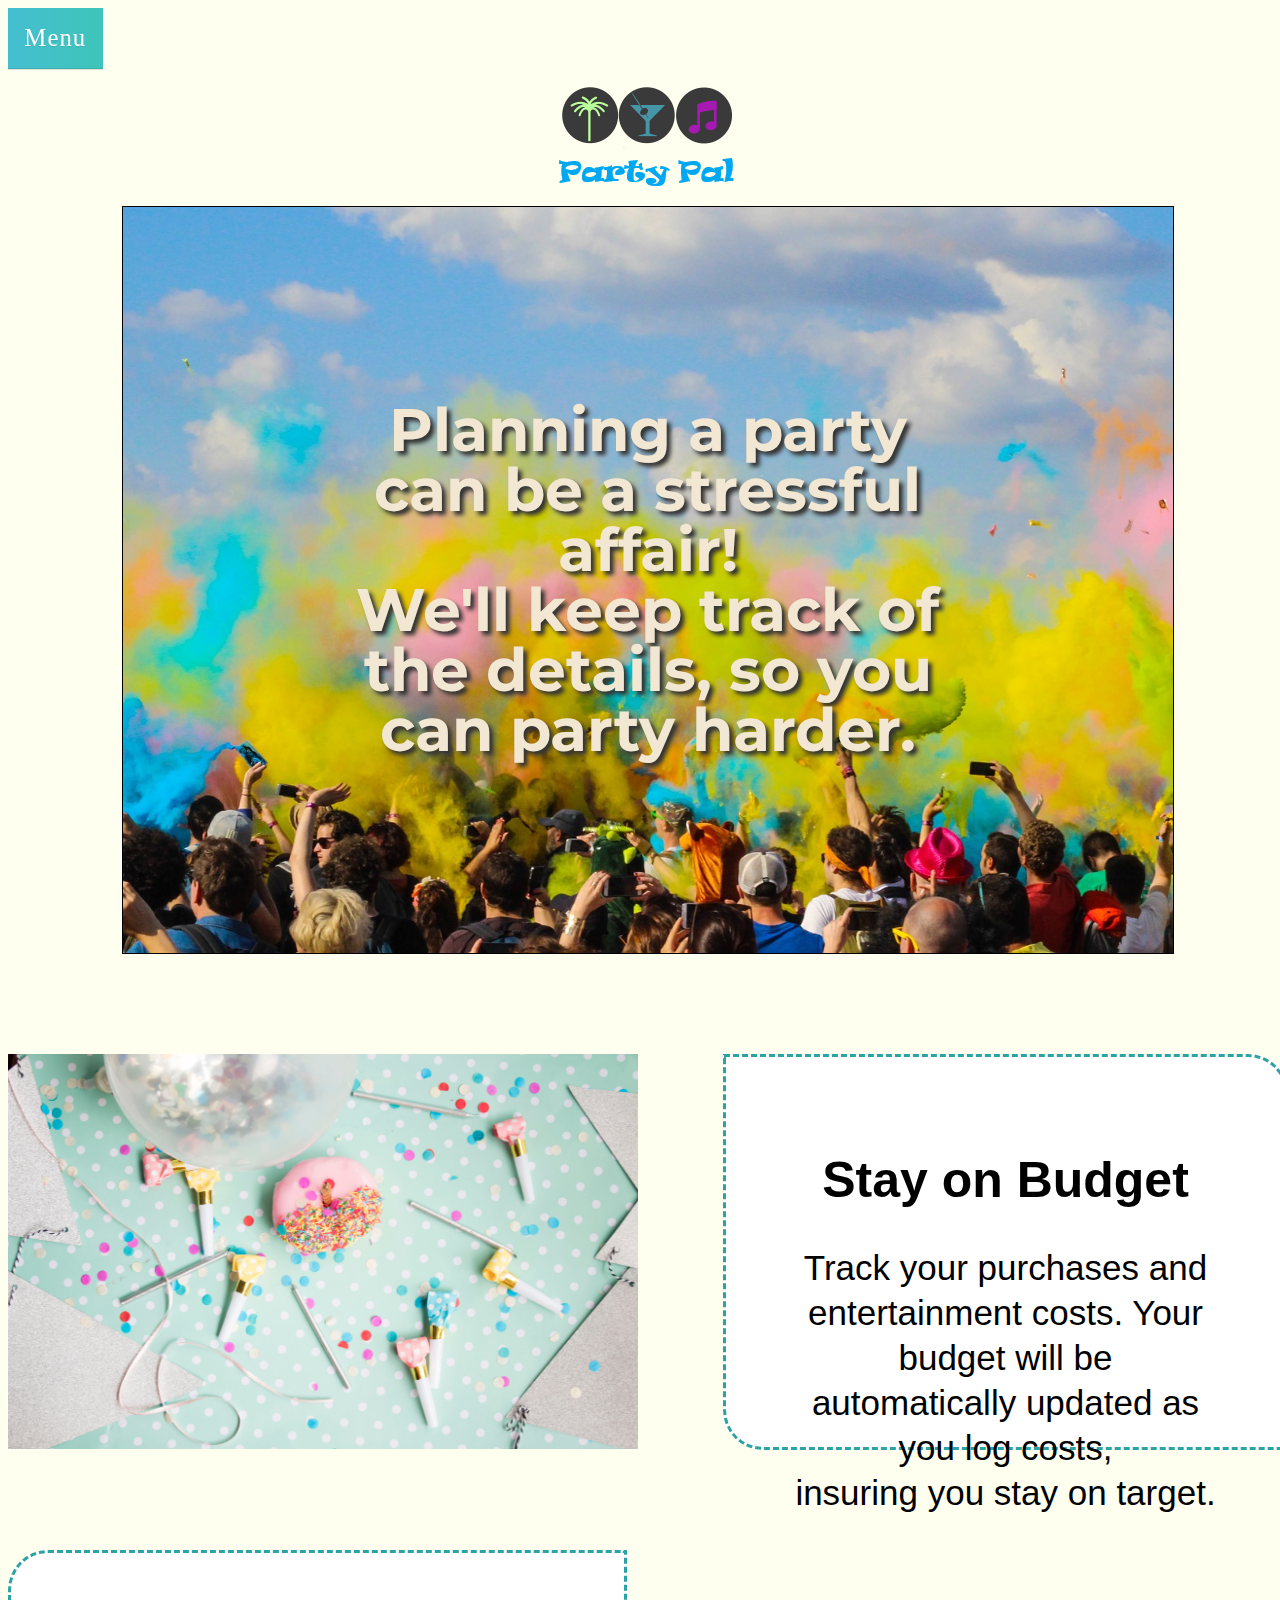
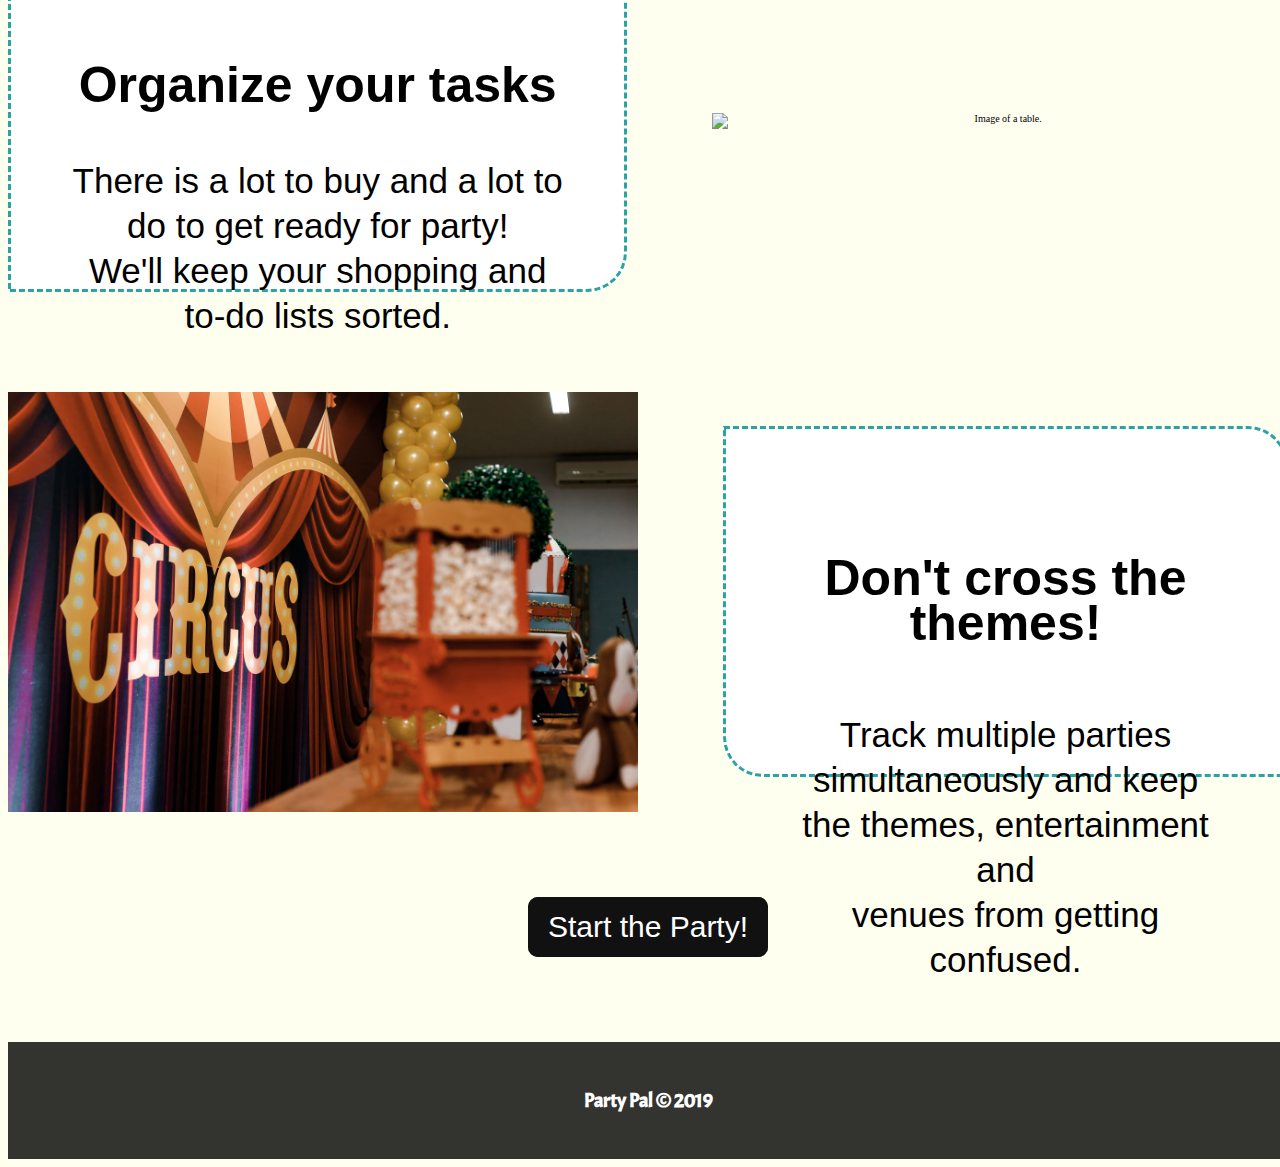
==== index.html @ 951f0319 "need to commit" ====
<!DOCTYPE html>
<html lang="en">
<head>
    <meta charset="UTF-8">
    <meta name="viewport" content="width=device-width, initial-scale=1.0">
    <meta http-equiv="X-UA-Compatible" content="ie=edge">
    <link href="https://fonts.googleapis.com/css?family=Acme|Montserrat|Prompt&display=swap" rel="stylesheet">



    <link async href="http://fonts.googleapis.com/css?family=Abel" data-generated="http://enjoycss.com" rel="stylesheet" type="text/css"/>

    <link rel="stylesheet" href="css/index.css">
    <title>Document</title>


</head>
<body>
    <section class="menu">
            <nav role="navigation">
                <ul>
                    <li>
                        <a>
                            <div>Menu</div>
                        </a>
                            <div>
                                <ul>
                                    <li><a href="index.html">Home</a></li>
                                    <li><a href="about.html">About Us</a></li>
                                    <li><a href="partyinspirations.html">Party Inspirations</a></li>
                                </ul>
                            </div>
                    </li>
                </ul>
            </nav>

        </section>
            <header>
     <div class="container">
         <img class="logo" src="/img/f41fc292-77ce-4401-88c2-fd5e1bf2b373_200x200.png" alt="Party Pal">


             <section class="hero">
                 <div class="hero-text">
                    <h1 class='title'>Planning a party can be a stressful affair!<br>
                        We'll keep track of the details, so you can party harder.</h1>

                 </div>

             </section>

         </header>

                <section class="budget">

                        <img class="decor" src="/img/s-o-c-i-a-l-c-u-t-BguVgdTLUQY-unsplash.jpg" alt="Image of a dinner party.">
                    <div class="costs">
                   <h2>Stay on Budget</h2>
                        <p>Track your purchases and entertainment costs. Your budget will be<br>automatically updated as you log costs,<br>insuring you stay on target.</p>

                </div>
            </section>
            <section class="organize">
                <div class="tasks">
                    <h3>Organize your tasks</h3>
                        <p>There is a lot to buy and a lot to do to get ready for party!<br>We'll keep your shopping and to-do lists sorted.</p>

                    </div>
                    <img class="supplies" src="/img/celebrate-celebration-communication-296878.jpg" alt="Image of a table.">


            </section>

            <section class="theme">
                    <img class= "circus" src="/img/art-balloons-birthday-2337777.jpg" alt="Image of a circus theme.">

                <div class="ideas">

                    <h4>Don't cross the themes!</h4>
                        <p>Track multiple parties simultaneously and keep the themes, entertainment and<br>venues from getting confused.</p>

                </div>
            </section>

		    <button class="glow-on-hover" type="button">Start the Party!</button>

     <footer><h5 class="footer-text">Party Pal &copy; 2019</h5></footer>
</body>
</html>
---- css/index.css ----
.menu {
  background: linear-gradient(to left, rgba(54, 194, 182, 0.96) 0, rgba(62, 188, 207, 0.96) 100%);
  border-bottom: 1px solid rgba(0, 0, 0, 0.1);
  box-shadow: 0 1px 1px 0 rgba(0, 0, 0, 0.1);
  display: block;
  position: fixed;
  width: 10.5vh;
  z-index: 1000;
}
.menu > nav > ul {
  display: flex;
  flex-wrap: wrap;
  justify-content: center;
  list-style: none;
  margin: 0;
  padding: 0;
}
.menu > nav > ul > li {
  flex: 0 1 auto;
  margin: 0;
  padding: 0;
  position: relative;
  transition: all linear 0.1s;
}
.menu > nav > ul > li:hover {
  background: #3aa2ad;
}
.menu > nav > ul > li a + div {
  background: linear-gradient(to bottom, #3aa2ad 0, rgba(62, 188, 207, 0.96) 100%);
  border-radius: 0 0 2px 2px;
  box-shadow: 0 3px 1px rgba(0, 0, 0, 0.05);
  display: none;
  font-size: 1rem;
  position: absolute;
  width: 400px;
}
.menu > nav > ul > li:hover a + div {
  display: block;
}
.menu > nav > ul > li a + div > ul {
  list-style-type: none;
}
.menu > nav > ul > li a + div > ul > li {
  margin: 0;
  padding: 0;
}
.menu > nav > ul > li a + div > ul > li > a {
  color: rgba(255, 255, 255, 0.9);
  display: block;
  font-size: 1.25rem;
  letter-spacing: 1.5px;
  padding: 0.25rem 1.5rem;
  text-decoration: none;
  text-transform: uppercase;
}
.menu > nav > ul > li a + div > ul > li:hover > a {
  background-color: rgba(0, 0, 0, 0.15);
}
.menu > nav > ul > li > a {
  align-items: flex-start;
  color: #fff;
  display: flex;
  font-size: 1.55rem;
  font-weight: 200;
  letter-spacing: 1px;
  max-width: 130px;
  padding: 1rem 1.5rem;
  text-decoration: none;
  text-shadow: 0 1px 1px rgba(0, 0, 0, 0.1);
  transition: all linear 0.1s;
}
.menu > nav > ul > li > a > div > span {
  color: rgba(255, 255, 255, 0.75);
  display: block;
  font-family: Georgia, "Times New Roman", Times, serif;
  font-size: 0.7rem;
  font-style: italic;
  line-height: 1rem;
  max-width: 260px;
}
@media (min-width: 990px) {
  header > nav > ul > li > a {
    max-width: 500px;
    font-size: 1.7rem;
    line-height: 2rem;
  }
  header > nav > ul > li > a > div > span {
    margin: 4px 0 0;
  }
}
h2,
h3,
h4 {
  font-family: 'Raleway', sans-serif;
  font-size: 50px;
}
.budget {
  display: flex;
  margin-top: 100px;
  align-items: center;
  justify-content: center;
}
.budget .decor {
  width: 70vh;
}
.budget .costs {
  padding: 60px;
  line-height: 45px;
  margin-left: 85px;
  font-size: 35px;
  border: 3px dashed #2ba3a4;
  border-radius: 0px 40px 0px 40px;
  width: 60vh;
  height: 30vh;
  background: white;
  font-family: 'Montserrat', sans-serif;
}
.organize {
  display: flex;
  margin-top: 100px;
  align-items: center;
  justify-content: center;
}
.organize .supplies {
  width: 70vh;
}
.organize .tasks {
  line-height: 45px;
  margin-right: 85px;
  padding: 60px;
  font-size: 35px;
  border: 3px dashed #2ba3a4;
  border-radius: 40px 0px 40px 0px;
  width: 60vh;
  height: 24vh;
  background: white;
  font-family: 'Montserrat', sans-serif;
}
.theme {
  display: flex;
  margin-top: 100px;
  align-items: center;
  justify-content: center;
}
.theme .circus {
  width: 70vh;
}
.theme .ideas {
  font-family: 'Montserrat', sans-serif;
  line-height: 45px;
  margin-left: 85px;
  width: 60vh;
  height: 25vh;
  padding: 60px;
  font-size: 35px;
  border: 3px dashed #2ba3a4;
  border-radius: 0px 40px 0px 40px;
  background: white;
}
.glow-on-hover {
  font-size: 30px;
  margin-top: 85px;
  margin-bottom: 65px;
  width: 240px;
  height: 60px;
  border: none;
  outline: none;
  color: #fff;
  background: #111;
  cursor: pointer;
  position: relative;
  z-index: 0;
  border-radius: 10px;
}
.glow-on-hover:before {
  content: '';
  background: linear-gradient(45deg, #ff0000, #ff7300, #fffb00, #48ff00, #00ffd5, #002bff, #7a00ff, #ff00c8, #ff0000);
  position: absolute;
  top: -2px;
  left: -2px;
  background-size: 400%;
  z-index: -1;
  filter: blur(5px);
  width: calc(100% + 4px);
  height: calc(100% + 4px);
  animation: glowing 20s linear infinite;
  opacity: 0;
  transition: opacity 0.3s ease-in-out;
  border-radius: 10px;
}
.glow-on-hover:active {
  color: #000;
}
.glow-on-hover:active:after {
  background: transparent;
}
.glow-on-hover:hover:before {
  opacity: 1;
}
.glow-on-hover:after {
  z-index: -1;
  content: '';
  position: absolute;
  width: 100%;
  height: 100%;
  background: #111;
  left: 0;
  top: 0;
  border-radius: 10px;
}
@keyframes glowing {
  0% {
    background-position: 0 0;
  }
  50% {
    background-position: 400% 0;
  }
  100% {
    background-position: 0 0;
  }
}
.about-body {
  background: url('../img/about-bg.jpg') center no-repeat;
  background-size: cover;
}
.about-body .about-container {
  background-color: rgba(0, 0, 0, 0.25);
  padding-top: 7%;
  width: 90%;
  height: 100%;
  margin: 0 auto;
}
@media (min-width: 1000px) {
  .about-body .about-container {
    width: 75%;
    margin: 0 auto;
  }
}
@media (max-width: 500px) {
  .about-body .about-container {
    padding-top: 18%;
  }
}
.about-body .about-container .title {
  color: #f2e7d2;
  font-family: 'Acme', serif;
  letter-spacing: 2px;
  line-height: 1em;
  width: 50%;
  margin: 0 auto;
  text-shadow: 3px 3px 4px #111;
  font-size: 4em;
  font-weight: bold;
  border-radius: 15px;
  padding: 1%;
}
.about-body .about-container .team {
  display: flex;
  flex-direction: column;
  align-items: center;
  justify-content: space-evenly;
  z-index: 5;
  font-family: 'Montserrat', sans-serif;
  font-size: 1.4em;
}
.about-body .about-container .team .team-member-name {
  text-decoration: underline;
  padding: 4px;
}
.about-body .about-container .team .team-member {
  justify-content: center;
  background-color: white;
  width: 25%;
  border: 1px solid black;
  border-radius: 5%;
  padding: 2%;
  margin: 1em 0.5em;
}
@media (max-width: 500px) {
  .about-body .about-container .team .team-member {
    width: 45%;
  }
}
.about-body .about-container .team .team-member img {
  width: 65%;
  border-radius: 40%;
}
.about-body .about-container .team .developers {
  display: flex;
  flex-wrap: wrap;
  justify-content: space-evenly;
}
.about-body .about-container .go-home {
  font-size: 1.4em;
  padding: 2%;
  text-shadow: 2px 2px 2px #111;
  color: #f2e7d2;
  background-color: rgba(0, 0, 0, 0.5);
  border-radius: 15px;
  font-family: 'Acme', serif;
}
body {
  background: ivory;
  font-size: 62.5%;
  text-align: center;
  width: 100%;
  box-sizing: border-box;
}
body .logo {
  padding-top: 5%;
}
@media (max-width: 800px) {
  body .logo {
    padding-top: 10%;
  }
}
@media (max-width: 500px) {
  body .logo {
    padding-top: 14%;
  }
}
body .hero {
  background: url("../img/hero-bg.png") center no-repeat;
  background-size: cover;
  border: 1px solid black;
  padding: 1%;
  display: flex;
  flex-direction: column;
  justify-content: center;
  align-items: center;
  height: 80vh;
  width: 80vw;
  margin: 0 auto;
}
@media (max-width: 500px) {
  body .hero {
    height: 100vh;
    width: 100vw;
  }
}
@media (max-width: 800px) {
  body .hero {
    height: 90vh;
    width: 90vw;
  }
}
body .hero .hero-text {
  width: 60%;
  font-family: "Montserrat", sans-serif;
  line-height: 6em;
}
@media (max-width: 500px) {
  body .hero .hero-text {
    line-height: 4em;
  }
}
@media (max-width: 600px) {
  body .hero .hero-text {
    line-height: 4em;
  }
}
body .hero .hero-text .title {
  font-size: 6em;
  color: #f2e7d2;
  text-shadow: 4px 4px 4px #333;
}
@media (max-width: 800px) {
  body .hero .hero-text .title {
    font-size: 4em;
  }
}
footer {
  background-color: rgba(0, 0, 0, 0.8);
  margin-top: 2em;
  padding: 1%;
}
footer .footer-text {
  color: white;
  font-size: 2em;
  font-family: 'Acme', serif;
}
.testbackground {
  background: url('../img/background-blur-blurred-255379.jpg') center no-repeat;
}
.test-container {
  background-color: rgba(0, 0, 0, 0.3);
  height: 1000px;
  margin-top: 100px;
}
.reviews {
  color: #000;
  font-size: 40px;
  font-weight: bold;
  text-align: center;
  position: relative;
  margin: 100px 0 160px;
  font-family: 'Raleway', sans-serif;
  text-shadow: 3px 3px 4px #111;
  color: white;
}
.reviews::after {
  content: "";
  width: 100px;
  position: absolute;
  margin: 0 auto;
  height: 4px;
  border-radius: 1px;
  background: #3a14a1;
  left: 0;
  right: 0;
  bottom: -20px;
}
.carousel {
  margin: 0 auto;
  padding: 0 70px;
}
.carousel .item {
  color: #999;
  overflow: hidden;
  min-height: 120px;
  font-size: 30px;
}
.carousel .media {
  position: relative;
  padding: 0 0 0 20px;
}
.carousel .media img {
  width: 75px;
  height: 75px;
  display: block;
  border-radius: 50%;
}
.carousel .testimonial-wrapper {
  padding: 0 10px;
}
.carousel .testimonial {
  color: #3a14a1;
  position: relative;
  padding: 15px;
  background: #f1f1f1;
  border: 1px solid #efefef;
  border-radius: 0px 40px 0px 40px;
  margin-bottom: 15px;
  font-family: 'Montserrat', sans-serif;
}
.carousel .testimonial::after {
  content: "";
  width: 15px;
  height: 15px;
  display: block;
  background: #f1f1f1;
  border: 1px solid #efefef;
  border-width: 0 0 1px 1px;
  position: absolute;
  bottom: -8px;
  left: 46px;
  transform: rotateZ(-46deg);
}
.carousel .star-rating li {
  padding: 0 2px;
}
.carousel .star-rating i {
  font-size: 16px;
  color: #ffdc12;
}
.carousel .overview {
  padding: 3px 0 0 15px;
}
.carousel .overview .details {
  padding: 5px 0 8px;
}
.carousel .overview b {
  text-transform: uppercase;
  color: #3a14a1;
}
.carousel .carousel-indicators {
  bottom: -70px;
}
.carousel-indicators li,
.carousel-indicators li.active {
  width: 18px;
  height: 18px;
  border-radius: 50%;
  margin: 1px 2px;
}
.carousel-indicators li {
  background: #e2e2e2;
  border: 4px solid #fff;
}
.carousel-indicators li.active {
  color: #fff;
  background-color: #3a14a1;
  border: 5px double;
}
.parties-body {
  font-family: "Montserrat", sans-serif;
  background: url('../img/parties-bg.jpg') no-repeat center;
  background-size: cover;
}
.parties-body .parties-main {
  padding: 7%;
  background: none;
}
@media (max-width: 800px) {
  .parties-body .parties-main {
    padding-top: 14%;
  }
}
@media (max-width: 500px) {
  .parties-body .parties-main {
    padding-top: 16%;
  }
}
.parties-body .parties-main .title {
  padding: 2%;
  font-size: 4em;
  color: #f2e7d2;
  text-shadow: 4px 4px 4px #333;
  line-height: 1em;
}
@media (max-width: 500px) {
  .parties-body .parties-main .title {
    padding: 4%;
  }
}
.parties-body .parties-main .party-gallery {
  padding: 3%;
  height: 100%;
  display: flex;
  flex-direction: row;
  justify-content: space-evenly;
  align-items: center;
  flex-wrap: wrap;
}
.parties-body .parties-main .party-gallery .party {
  background-color: #f2e7d2;
  width: 45%;
  padding: 1%;
  margin: 1em;
  border: 1px solid black;
}
@media (max-width: 500px) {
  .parties-body .parties-main .party-gallery .party {
    width: 90%;
  }
}
.parties-body .parties-main .party-gallery .party .party-title {
  font-size: 2.5em;
  border-bottom: 1px solid black;
  padding: 0.25em;
  width: 50%;
  margin: 0 auto;
  text-align: center;
}
@media (max-width: 800px) {
  .parties-body .parties-main .party-gallery .party .party-title {
    width: 80%;
  }
}
.parties-body .parties-main .party-gallery .party .party-description {
  font-size: 1.8em;
}
.parties-body .parties-main .party-gallery .party img {
  width: 100%;
}
@font-face {
  font-family: 'Montserrat';
  font-style: normal;
  font-weight: 400;
  font-display: swap;
  src: local('Montserrat Regular'), local('Montserrat-Regular'), url(https://fonts.gstatic.com/s/montserrat/v14/JTUSjIg1_i6t8kCHKm459Wlhzg.ttf) format('truetype');
}
@font-face {
  font-family: 'Raleway';
  font-style: normal;
  font-weight: 400;
  font-display: swap;
  src: local('Raleway'), local('Raleway-Regular'), url(https://fonts.gstatic.com/s/raleway/v14/1Ptug8zYS_SKggPNyC0ISg.ttf) format('truetype');
}
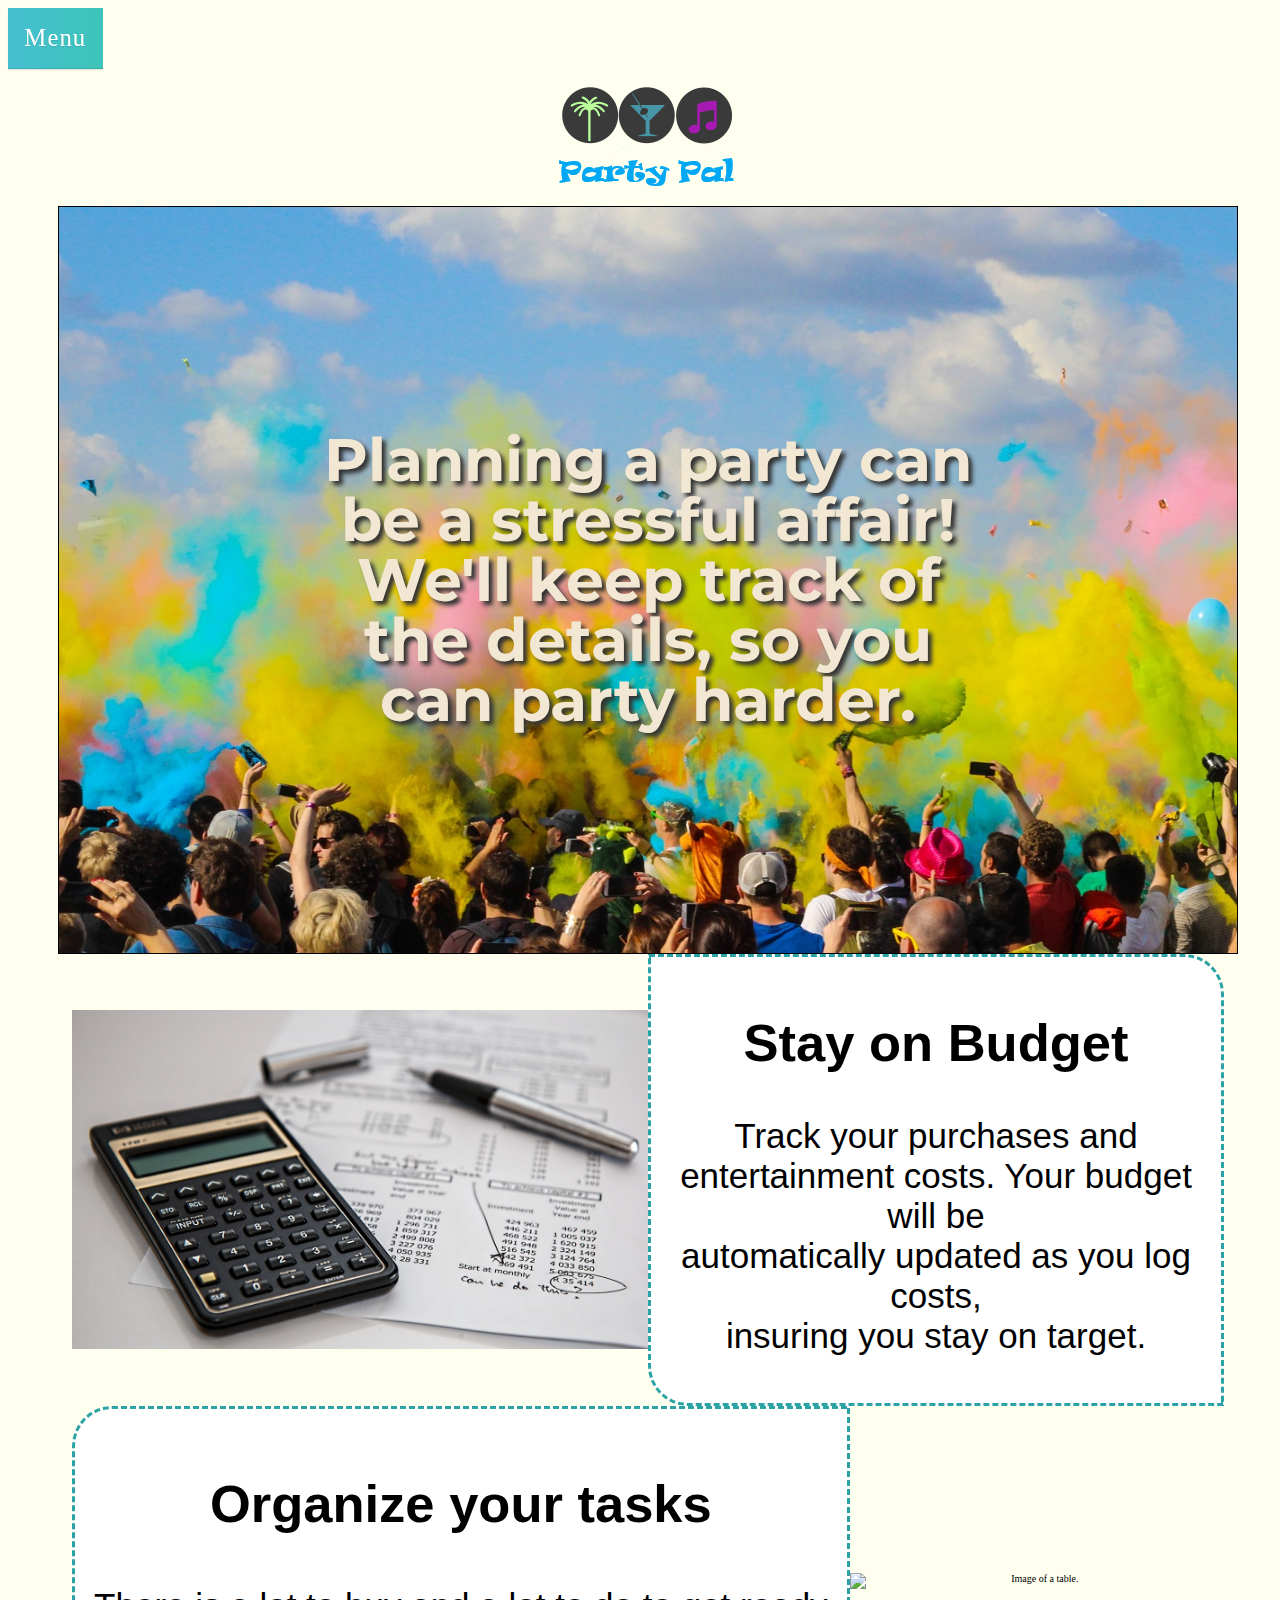
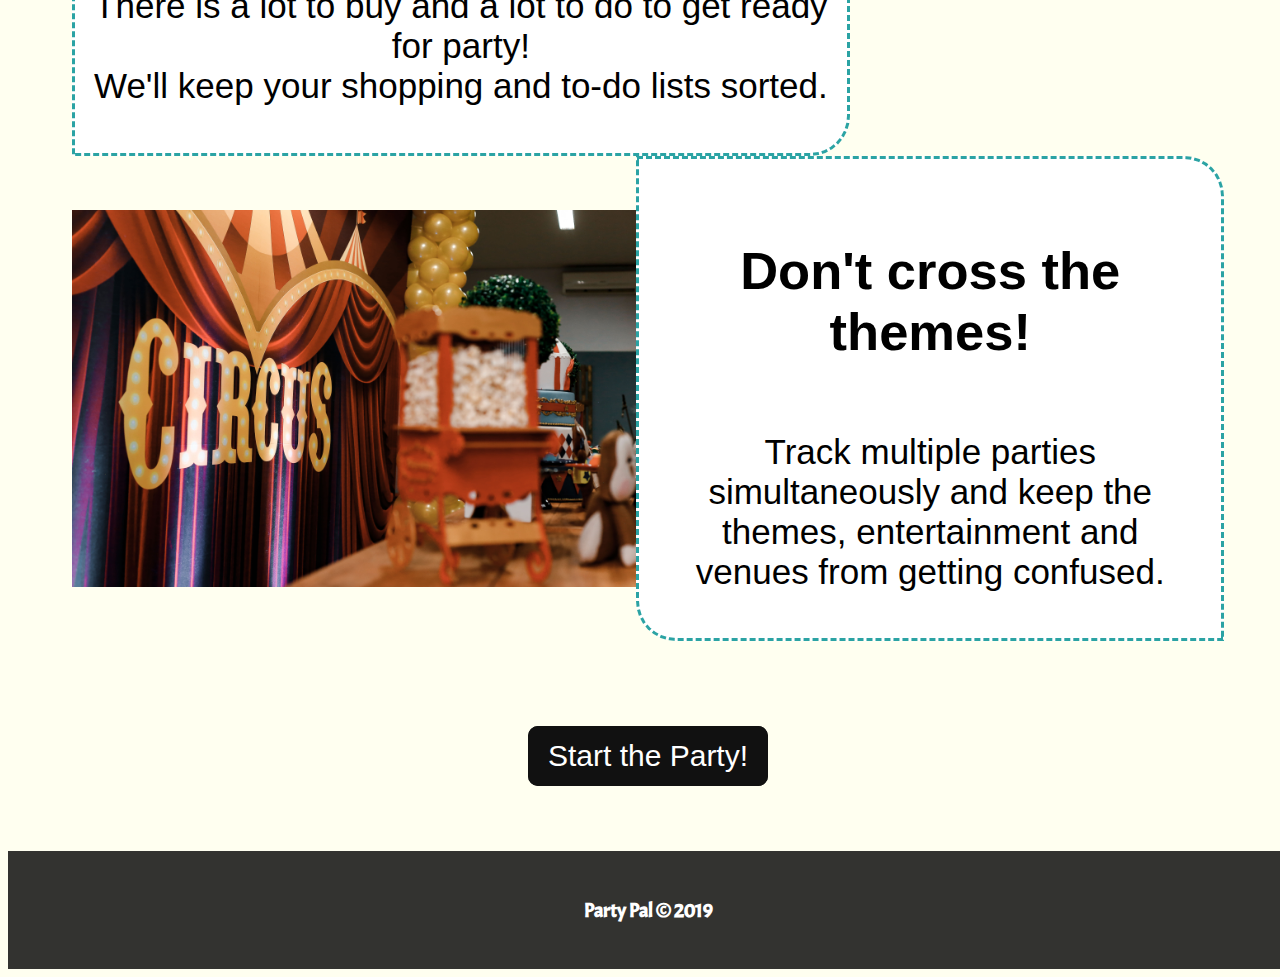
==== commit 600d3e0d: "Made progess on the cleaning up the features page." ====
--- a/index.html
+++ b/index.html
@@ -1,3 +1,4 @@
+
 <!DOCTYPE html>
 <html lang="en">
 <head>
@@ -16,74 +17,76 @@
 
 </head>
 <body>
-    <section class="menu">
-            <nav role="navigation">
-                <ul>
-                    <li>
-                        <a>
-                            <div>Menu</div>
-                        </a>
-                            <div>
-                                <ul>
-                                    <li><a href="index.html">Home</a></li>
-                                    <li><a href="about.html">About Us</a></li>
-                                    <li><a href="partyinspirations.html">Party Inspirations</a></li>
-                                </ul>
-                            </div>
-                    </li>
-                </ul>
-            </nav>
-
-        </section>
-            <header>
-     <div class="container">
-         <img class="logo" src="/img/f41fc292-77ce-4401-88c2-fd5e1bf2b373_200x200.png" alt="Party Pal">
-
-
-             <section class="hero">
-                 <div class="hero-text">
-                    <h1 class='title'>Planning a party can be a stressful affair!<br>
-                        We'll keep track of the details, so you can party harder.</h1>
-
-                 </div>
-
-             </section>
-
-         </header>
-
-                <section class="budget">
-
-                        <img class="decor" src="/img/s-o-c-i-a-l-c-u-t-BguVgdTLUQY-unsplash.jpg" alt="Image of a dinner party.">
+    <div class="container">
+            <section class="menu">
+                    <nav role="navigation">
+                        <ul>
+                            <li>
+                                <a href='#'>
+                                    <div>Menu</div>
+                                </a>
+                                    <div>
+                                        <ul>
+                                            <li><a href="index.html">Home</a></li>
+                                            <li><a href="about.html">About Us</a></li>
+                                            <li><a href="partyinspirations.html">Party Inspirations</a></li>
+                                        </ul>
+                                    </div>
+                            </li>
+                        </ul>
+                    </nav>
+        
+                </section>
+                    <header>
+             <div class="container">
+                 <img class="logo" src="/img/f41fc292-77ce-4401-88c2-fd5e1bf2b373_200x200.png" alt="Party Pal">
+        
+        
+                     <section class="hero">
+                         <div class="hero-text">
+                            <h1 class='title'>Planning a party can be a stressful affair!<br>
+                                We'll keep track of the details, so you can party harder.</h1>
+        
+                         </div>
+        
+                     </section>
+        
+                 </header>
+                 <main>
+                    <section class="budget">
+        
+                        <img class="decor" src="/img/budget-pic.jpg" alt="Image of a dinner party.">
                     <div class="costs">
                    <h2>Stay on Budget</h2>
                         <p>Track your purchases and entertainment costs. Your budget will be<br>automatically updated as you log costs,<br>insuring you stay on target.</p>
-
+        
                 </div>
             </section>
+            
             <section class="organize">
                 <div class="tasks">
                     <h3>Organize your tasks</h3>
                         <p>There is a lot to buy and a lot to do to get ready for party!<br>We'll keep your shopping and to-do lists sorted.</p>
-
+        
                     </div>
                     <img class="supplies" src="/img/celebrate-celebration-communication-296878.jpg" alt="Image of a table.">
-
-
+        
+        
             </section>
-
+        
             <section class="theme">
                     <img class= "circus" src="/img/art-balloons-birthday-2337777.jpg" alt="Image of a circus theme.">
-
+        
                 <div class="ideas">
-
+        
                     <h4>Don't cross the themes!</h4>
                         <p>Track multiple parties simultaneously and keep the themes, entertainment and<br>venues from getting confused.</p>
-
                 </div>
             </section>
-
-		    <button class="glow-on-hover" type="button">Start the Party!</button>
-
+        
+            <button class="glow-on-hover" type="button">Start the Party!</button>
+                 </main>
+    </div>
      <footer><h5 class="footer-text">Party Pal &copy; 2019</h5></footer>
 </body>
 </html>
--- a/css/index.css
+++ b/css/index.css
@@ -1,4 +1,6 @@
-
+.pineapple {
+  margin-top: 25px;
+}
 .menu {
   background: linear-gradient(to left, rgba(54, 194, 182, 0.96) 0, rgba(62, 188, 207, 0.96) 100%);
   border-bottom: 1px solid rgba(0, 0, 0, 0.1);
@@ -89,76 +91,102 @@
     margin: 4px 0 0;
   }
 }
-h2,
-h3,
-h4 {
+.container {
+  margin: 0 auto;
+  box-sizing: border-box;
+}
+.container main {
+  display: flex;
+  flex-direction: column;
+  justify-content: center;
+  align-items: center;
+}
+.container main section {
+  display: flex;
+  justify-content: space-between;
+  align-items: center;
+  width: 90%;
+}
+@media (max-width: 800px) {
+  .container main section {
+    flex-direction: column;
+    width: 100%;
+  }
+}
+.container main section div {
+  padding: 1%;
+}
+@media (max-width: 800px) {
+  .container main section img {
+    width: 100%;
+  }
+}
+.container main h2,
+.container main h3,
+.container main h4 {
   font-family: 'Raleway', sans-serif;
-  font-size: 50px;
-}
-.budget {
-  display: flex;
-  margin-top: 100px;
+  font-size: 1.5em;
+}
+.container main .budget {
+  display: flex;
   align-items: center;
   justify-content: center;
 }
-.budget .decor {
-  width: 70vh;
-}
-.budget .costs {
-  padding: 60px;
-  line-height: 45px;
-  margin-left: 85px;
+.container main .budget .decor {
+  width: 50%;
+}
+@media (max-width: 800px) {
+  .container main .budget .decor {
+    order: 2;
+    width: 100%;
+  }
+}
+.container main .budget .costs {
   font-size: 35px;
   border: 3px dashed #2ba3a4;
   border-radius: 0px 40px 0px 40px;
-  width: 60vh;
-  height: 30vh;
+  width: 100%;
   background: white;
   font-family: 'Montserrat', sans-serif;
 }
-.organize {
-  display: flex;
-  margin-top: 100px;
+@media (max-width: 800px) {
+  .container main .budget .costs {
+    order: 1;
+  }
+}
+.container main .organize {
+  display: flex;
   align-items: center;
   justify-content: center;
 }
-.organize .supplies {
-  width: 70vh;
-}
-.organize .tasks {
-  line-height: 45px;
-  margin-right: 85px;
-  padding: 60px;
+.container main .organize .supplies {
+  width: 50%;
+}
+.container main .organize .tasks {
   font-size: 35px;
   border: 3px dashed #2ba3a4;
   border-radius: 40px 0px 40px 0px;
-  width: 60vh;
-  height: 24vh;
+  width: 100%;
   background: white;
   font-family: 'Montserrat', sans-serif;
 }
-.theme {
-  display: flex;
-  margin-top: 100px;
+.container main .theme {
+  display: flex;
   align-items: center;
   justify-content: center;
 }
-.theme .circus {
-  width: 70vh;
-}
-.theme .ideas {
+.container main .theme .circus {
+  width: 49%;
+}
+.container main .theme .ideas {
   font-family: 'Montserrat', sans-serif;
-  line-height: 45px;
-  margin-left: 85px;
-  width: 60vh;
-  height: 25vh;
-  padding: 60px;
+  width: 100%;
   font-size: 35px;
   border: 3px dashed #2ba3a4;
   border-radius: 0px 40px 0px 40px;
   background: white;
 }
-.glow-on-hover {
+.container main .glow-on-hover {
   font-size: 30px;
   margin-top: 85px;
   margin-bottom: 65px;
@@ -173,7 +201,7 @@
   z-index: 0;
   border-radius: 10px;
 }
-.glow-on-hover:before {
+.container main .glow-on-hover:before {
   content: '';
   background: linear-gradient(45deg, #ff0000, #ff7300, #fffb00, #48ff00, #00ffd5, #002bff, #7a00ff, #ff00c8, #ff0000);
   position: absolute;
@@ -189,16 +217,16 @@
   transition: opacity 0.3s ease-in-out;
   border-radius: 10px;
 }
-.glow-on-hover:active {
+.container main .glow-on-hover:active {
   color: #000;
 }
-.glow-on-hover:active:after {
+.container main .glow-on-hover:active:after {
   background: transparent;
 }
-.glow-on-hover:hover:before {
+.container main .glow-on-hover:hover:before {
   opacity: 1;
 }
-.glow-on-hover:after {
+.container main .glow-on-hover:after {
   z-index: -1;
   content: '';
   position: absolute;
@@ -250,10 +278,21 @@
   width: 50%;
   margin: 0 auto;
   text-shadow: 3px 3px 4px #111;
-  font-size: 4em;
+  font-size: 4.4em;
   font-weight: bold;
   border-radius: 15px;
   padding: 1%;
+}
+@media (max-width: 800px) {
+  .about-body .about-container .title {
+    width: 60%;
+    font-size: 6em;
+  }
+}
+@media (max-width: 500px) {
+  .about-body .about-container .title {
+    width: 80%;
+  }
 }
 .about-body .about-container .team {
   display: flex;
@@ -263,10 +302,6 @@
   z-index: 5;
   font-family: 'Montserrat', sans-serif;
   font-size: 1.4em;
-}
-.about-body .about-container .team .team-member-name {
-  text-decoration: underline;
-  padding: 4px;
 }
 .about-body .about-container .team .team-member {
   justify-content: center;
@@ -277,14 +312,44 @@
   padding: 2%;
   margin: 1em 0.5em;
 }
-@media (max-width: 500px) {
+@media (max-width: 800px) {
   .about-body .about-container .team .team-member {
-    width: 45%;
+    width: 70%;
   }
 }
 .about-body .about-container .team .team-member img {
   width: 65%;
   border-radius: 40%;
+}
+.about-body .about-container .team .team-member .team-member-name {
+  text-decoration: underline;
+  padding: 4px;
+}
+@media (max-width: 800px) {
+  .about-body .about-container .team .team-member .team-member-name {
+    font-size: 3em;
+  }
+}
+@media (max-width: 500px) {
+  .about-body .about-container .team .team-member .team-member-name {
+    font-size: 2em;
+  }
+}
+@media (max-width: 800px) {
+  .about-body .about-container .team .team-member .team-member-role {
+    font-size: 3em;
+  }
+}
+@media (max-width: 500px) {
+  .about-body .about-container .team .team-member .team-member-role {
+    font-size: 2em;
+  }
+}
+@media (max-width: 500px) {
+  .about-body .about-container .team .team-member h4 a {
+    font-size: 0.7em;
+    padding: none;
+  }
 }
 .about-body .about-container .team .developers {
   display: flex;
@@ -330,7 +395,7 @@
   justify-content: center;
   align-items: center;
   height: 80vh;
-  width: 80vw;
+  width: 90%;
   margin: 0 auto;
 }
 @media (max-width: 500px) {
@@ -374,6 +439,7 @@
   background-color: rgba(0, 0, 0, 0.8);
   margin-top: 2em;
   padding: 1%;
+  margin: 0 auto;
 }
 footer .footer-text {
   color: white;
@@ -535,13 +601,15 @@
 }
 .parties-body .parties-main .party-gallery .party {
   background-color: #f2e7d2;
+  min-height: 500px;
   width: 45%;
   padding: 1%;
   margin: 1em;
   border: 1px solid black;
 }
-@media (max-width: 500px) {
+@media (max-width: 800px) {
   .parties-body .parties-main .party-gallery .party {
+    min-height: auto;
     width: 90%;
   }
 }
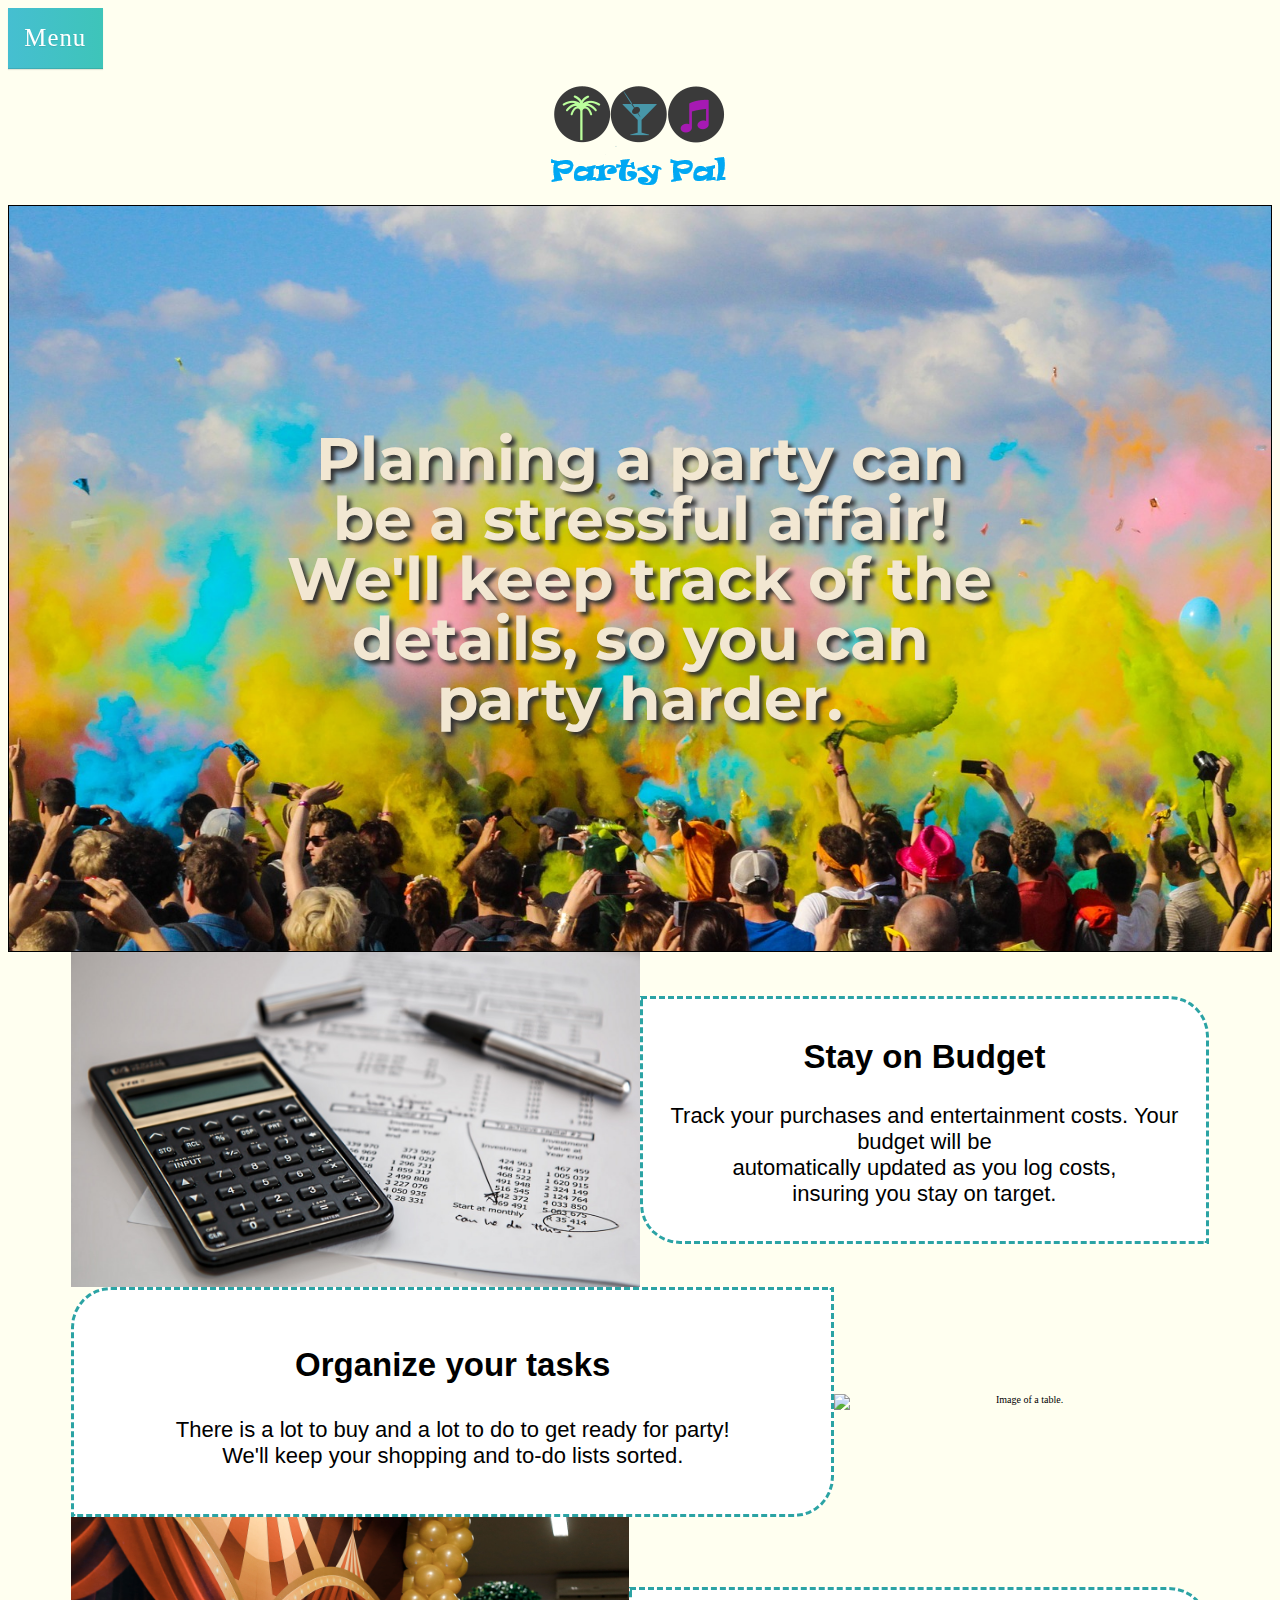
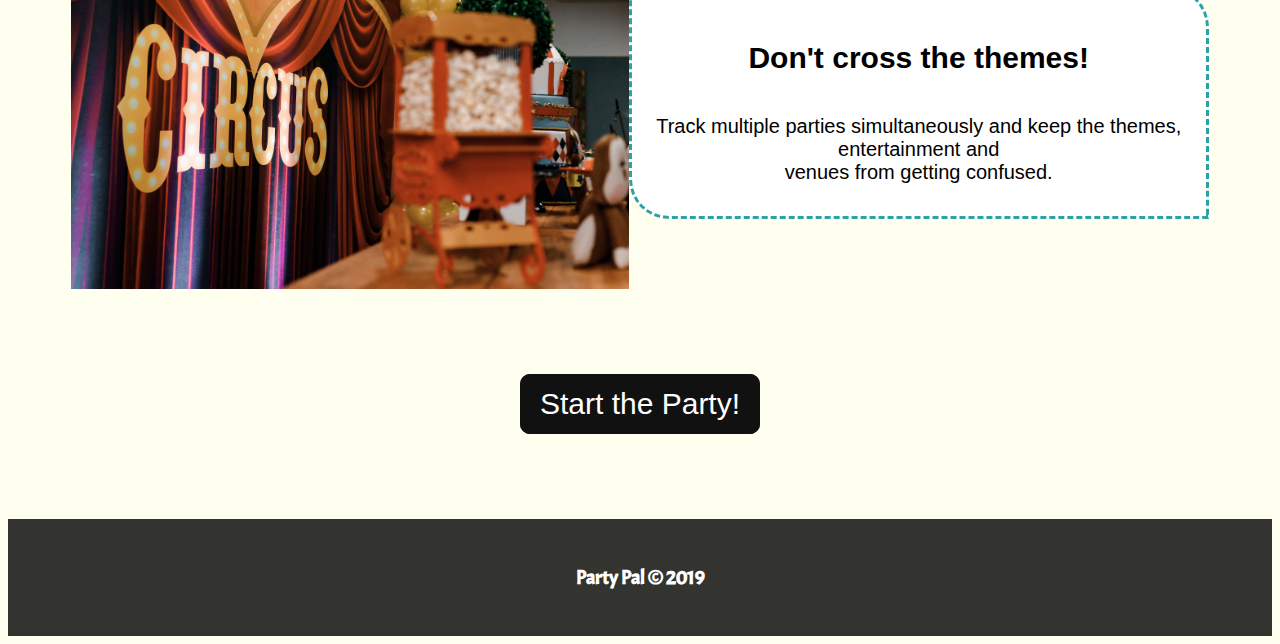
==== commit 9062257a: "Cleaned up the responsive styling on the features page as well as some minor details on testimonials" ====
--- a/index.html
+++ b/index.html
@@ -27,8 +27,8 @@
                                 </a>
                                     <div>
                                         <ul>
-                                            <li><a href="index.html">Home</a></li>
                                             <li><a href="about.html">About Us</a></li>
+                                            <li><a href="testimonials.html">Testimonials</a></li>
                                             <li><a href="partyinspirations.html">Party Inspirations</a></li>
                                         </ul>
                                     </div>
--- a/css/index.css
+++ b/css/index.css
@@ -110,6 +110,7 @@
 @media (max-width: 800px) {
   .container main section {
     flex-direction: column;
+    justify-content: center;
     width: 100%;
   }
 }
@@ -118,7 +119,8 @@
 }
 @media (max-width: 800px) {
   .container main section img {
-    width: 100%;
+    width: 90%;
+    margin: 0 auto;
   }
 }
 .container main h2,
@@ -142,10 +144,9 @@
   }
 }
 .container main .budget .costs {
-  font-size: 35px;
+  font-size: 2.2em;
   border: 3px dashed #2ba3a4;
   border-radius: 0px 40px 0px 40px;
-  width: 100%;
   background: white;
   font-family: 'Montserrat', sans-serif;
 }
@@ -162,11 +163,19 @@
 .container main .organize .supplies {
   width: 50%;
 }
+@media (max-width: 800px) {
+  .container main .organize .supplies {
+    width: 95%;
+    margin: 0 auto;
+  }
+}
 .container main .organize .tasks {
-  font-size: 35px;
+  padding: 2%;
+  font-size: 2.2em;
   border: 3px dashed #2ba3a4;
   border-radius: 40px 0px 40px 0px;
-  width: 100%;
+  width: 95%;
+  margin: 0 auto;
   background: white;
   font-family: 'Montserrat', sans-serif;
 }
@@ -177,11 +186,19 @@
 }
 .container main .theme .circus {
   width: 49%;
+}
+@media (max-width: 800px) {
+  .container main .theme .circus {
+    order: 2;
+    width: 95%;
+  }
 }
 .container main .theme .ideas {
   font-family: 'Montserrat', sans-serif;
   width: 100%;
-  font-size: 35px;
+  width: 95%;
+  margin: 0 auto;
+  font-size: 2em;
   border: 3px dashed #2ba3a4;
   border-radius: 0px 40px 0px 40px;
   background: white;
@@ -369,7 +386,6 @@
   background: ivory;
   font-size: 62.5%;
   text-align: center;
-  width: 100%;
   box-sizing: border-box;
 }
 body .logo {
@@ -395,7 +411,6 @@
   justify-content: center;
   align-items: center;
   height: 80vh;
-  width: 90%;
   margin: 0 auto;
 }
 @media (max-width: 500px) {
@@ -439,7 +454,6 @@
   background-color: rgba(0, 0, 0, 0.8);
   margin-top: 2em;
   padding: 1%;
-  margin: 0 auto;
 }
 footer .footer-text {
   color: white;
@@ -451,8 +465,8 @@
 }
 .test-container {
   background-color: rgba(0, 0, 0, 0.3);
-  height: 1000px;
-  margin-top: 100px;
+  height: auto;
+  margin-top: 2%;
 }
 .reviews {
   color: #000;
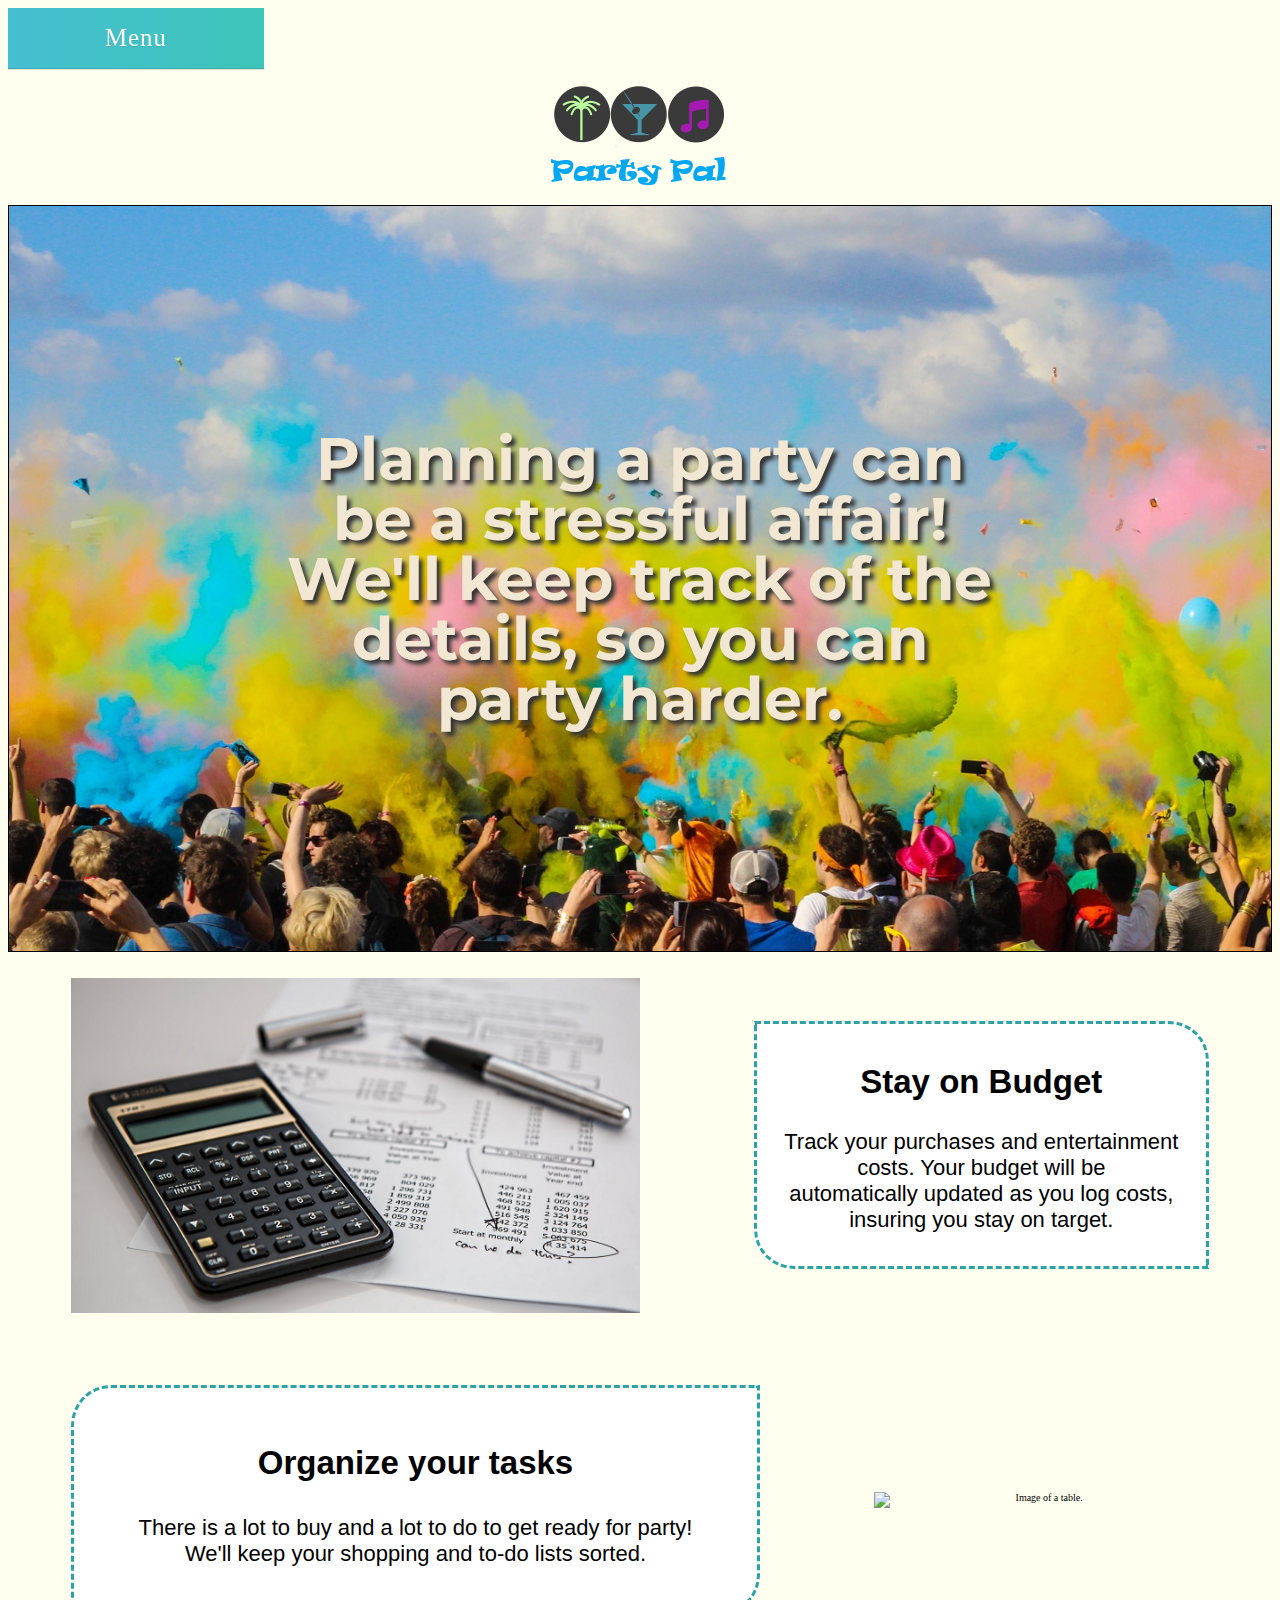
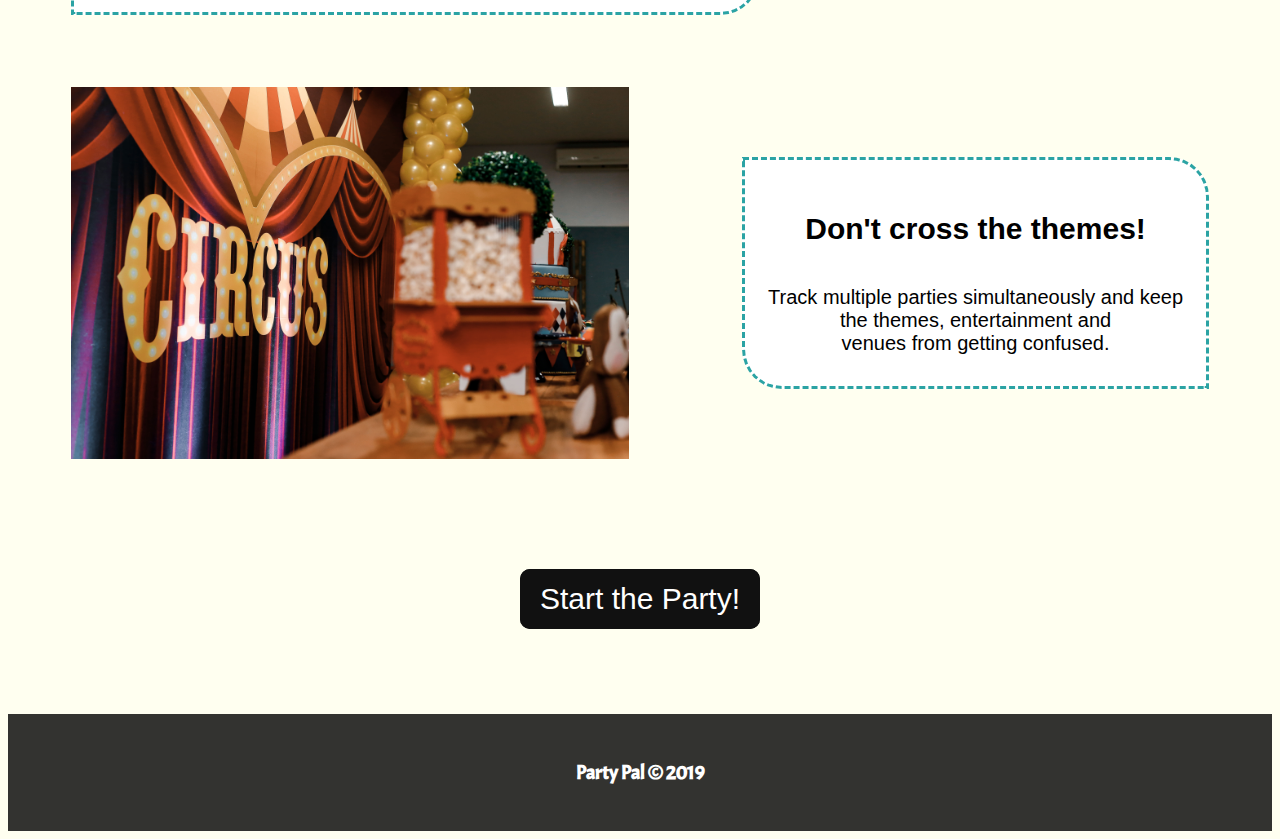
==== commit d505cb85: "Tidied up. Ready for review." ====
--- a/index.html
+++ b/index.html
@@ -84,7 +84,7 @@
                 </div>
             </section>
         
-            <button class="glow-on-hover" type="button">Start the Party!</button>
+            <button class="glow-on-hover" type="button"><a href="https://partypal-app.netlify.com/">Start the Party!</a></button>
                  </main>
     </div>
      <footer><h5 class="footer-text">Party Pal &copy; 2019</h5></footer>
--- a/css/index.css
+++ b/css/index.css
@@ -1,13 +1,10 @@
-.pineapple {
-  margin-top: 25px;
-}
 .menu {
   background: linear-gradient(to left, rgba(54, 194, 182, 0.96) 0, rgba(62, 188, 207, 0.96) 100%);
   border-bottom: 1px solid rgba(0, 0, 0, 0.1);
   box-shadow: 0 1px 1px 0 rgba(0, 0, 0, 0.1);
   display: block;
   position: fixed;
-  width: 10.5vh;
+  width: 20vw;
   z-index: 1000;
 }
 .menu > nav > ul {
@@ -116,11 +113,14 @@
 }
 .container main section div {
   padding: 1%;
+  margin-top: 1em;
+  margin-bottom: 1em;
 }
 @media (max-width: 800px) {
   .container main section img {
     width: 90%;
     margin: 0 auto;
+    padding: 2%;
   }
 }
 .container main h2,
@@ -132,15 +132,18 @@
 .container main .budget {
   display: flex;
   align-items: center;
-  justify-content: center;
+  justify-content: space-between;
+  padding: 2%;
 }
 .container main .budget .decor {
   width: 50%;
+  margin-right: 5%;
 }
 @media (max-width: 800px) {
   .container main .budget .decor {
     order: 2;
     width: 100%;
+    margin: 0 auto;
   }
 }
 .container main .budget .costs {
@@ -149,19 +152,23 @@
   border-radius: 0px 40px 0px 40px;
   background: white;
   font-family: 'Montserrat', sans-serif;
+  margin-left: 5%;
 }
 @media (max-width: 800px) {
   .container main .budget .costs {
     order: 1;
+    margin: 0 auto;
   }
 }
 .container main .organize {
   display: flex;
   align-items: center;
-  justify-content: center;
+  justify-content: space-between;
+  padding: 2%;
 }
 .container main .organize .supplies {
   width: 50%;
+  margin-left: 5%;
 }
 @media (max-width: 800px) {
   .container main .organize .supplies {
@@ -175,33 +182,46 @@
   border: 3px dashed #2ba3a4;
   border-radius: 40px 0px 40px 0px;
   width: 95%;
-  margin: 0 auto;
+  margin-right: 5%;
   background: white;
   font-family: 'Montserrat', sans-serif;
 }
+@media (max-width: 800px) {
+  .container main .organize .tasks {
+    margin: 0 auto;
+  }
+}
 .container main .theme {
   display: flex;
   align-items: center;
   justify-content: center;
+  padding: 2%;
 }
 .container main .theme .circus {
   width: 49%;
+  margin-right: 5%;
 }
 @media (max-width: 800px) {
   .container main .theme .circus {
     order: 2;
     width: 95%;
+    margin: 0 auto;
   }
 }
 .container main .theme .ideas {
   font-family: 'Montserrat', sans-serif;
   width: 100%;
   width: 95%;
-  margin: 0 auto;
+  margin-left: 5%;
   font-size: 2em;
   border: 3px dashed #2ba3a4;
   border-radius: 0px 40px 0px 40px;
   background: white;
+}
+@media (max-width: 800px) {
+  .container main .theme .ideas {
+    margin: 0 auto;
+  }
 }
 .container main .glow-on-hover {
   font-size: 30px;
@@ -217,6 +237,10 @@
   position: relative;
   z-index: 0;
   border-radius: 10px;
+}
+.container main .glow-on-hover a {
+  text-decoration: none;
+  color: white;
 }
 .container main .glow-on-hover:before {
   content: '';
@@ -470,14 +494,19 @@
 }
 .reviews {
   color: #000;
-  font-size: 40px;
+  font-size: 6em;
   font-weight: bold;
   text-align: center;
   position: relative;
-  margin: 100px 0 160px;
+  margin: 10% 0%;
   font-family: 'Raleway', sans-serif;
   text-shadow: 3px 3px 4px #111;
   color: white;
+}
+@media (max-width: 500px) {
+  .reviews {
+    margin-top: 16%;
+  }
 }
 .reviews::after {
   content: "";
@@ -498,12 +527,16 @@
 .carousel .item {
   color: #999;
   overflow: hidden;
-  min-height: 120px;
   font-size: 30px;
+}
+@media (max-width: 500px) {
+  .carousel .item {
+    font-size: 13px;
+    width: 100%;
+  }
 }
 .carousel .media {
   position: relative;
-  padding: 0 0 0 20px;
 }
 .carousel .media img {
   width: 75px;
@@ -589,7 +622,7 @@
 }
 @media (max-width: 500px) {
   .parties-body .parties-main {
-    padding-top: 16%;
+    padding-top: 14%;
   }
 }
 .parties-body .parties-main .title {
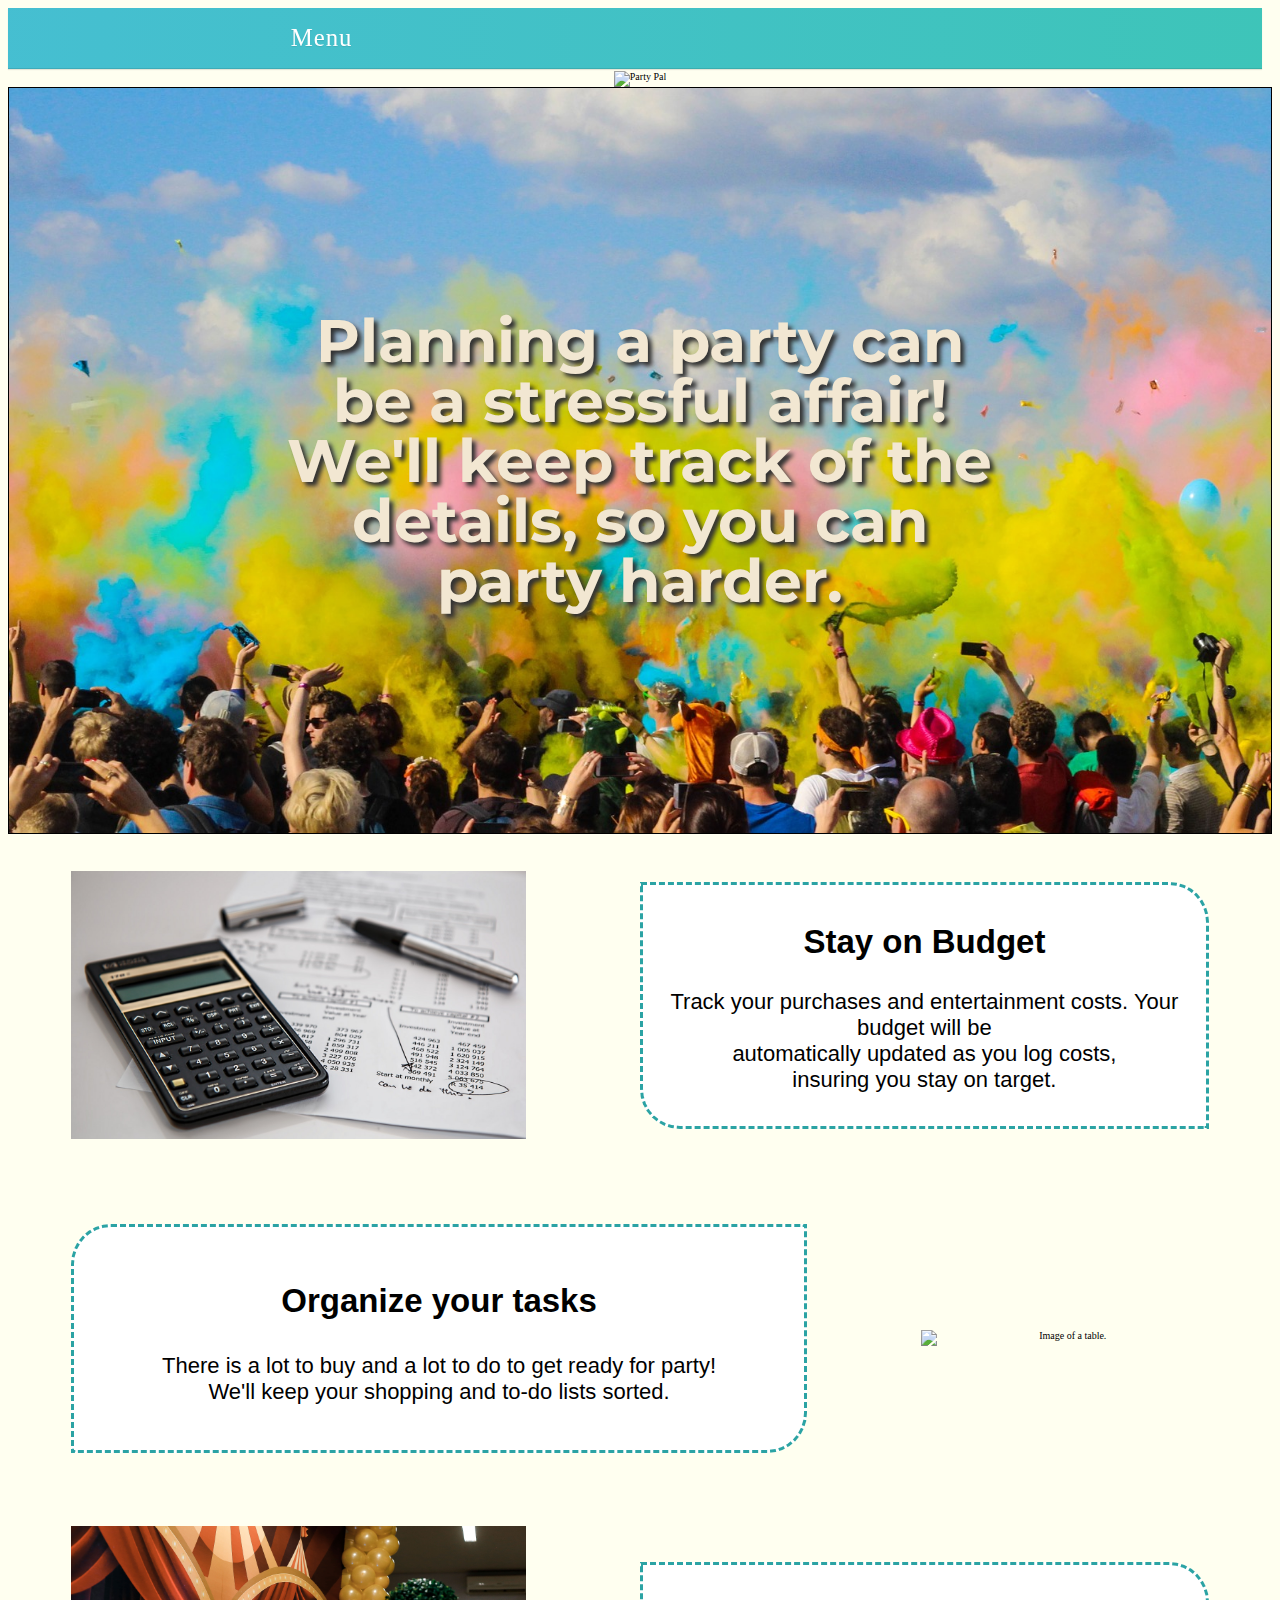
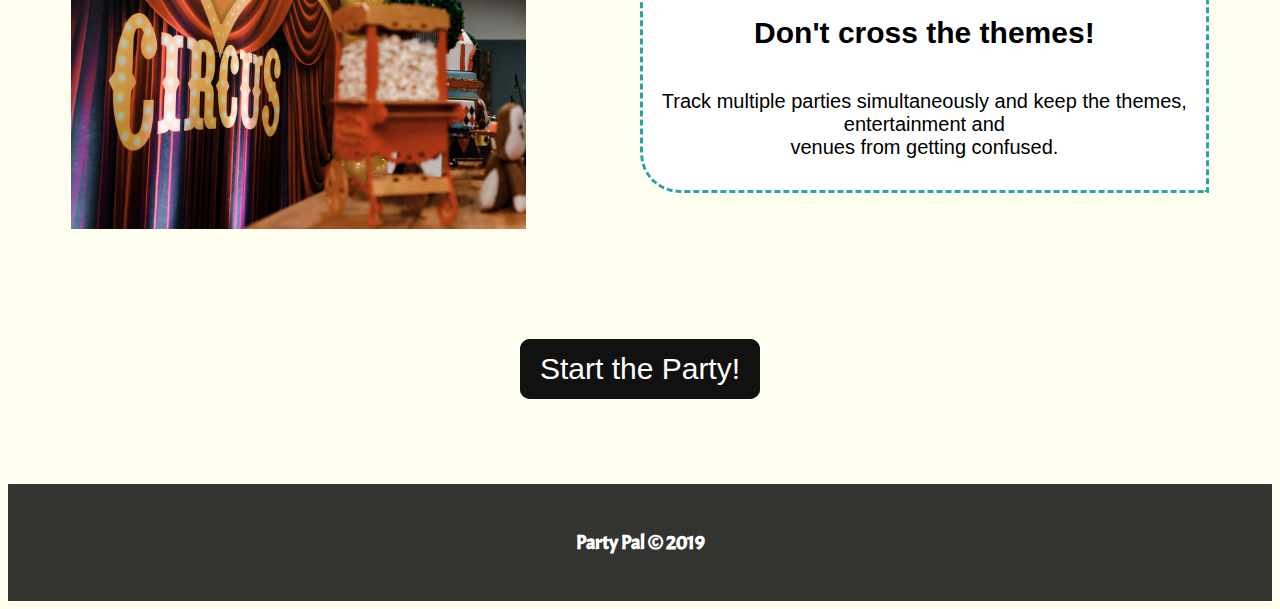
==== commit 987630dc: "Update index.html" ====
--- a/index.html
+++ b/index.html
@@ -38,8 +38,8 @@
         
                 </section>
                     <header>
-             <div class="container">
-                 <img class="logo" src="/img/f41fc292-77ce-4401-88c2-fd5e1bf2b373_200x200.png" alt="Party Pal">
+            
+                 <img class="logo" src="img/" alt="Party Pal">
         
         
                      <section class="hero">
@@ -60,7 +60,7 @@
                    <h2>Stay on Budget</h2>
                         <p>Track your purchases and entertainment costs. Your budget will be<br>automatically updated as you log costs,<br>insuring you stay on target.</p>
         
-                </div>
+                
             </section>
             
             <section class="organize">
--- a/css/index.css
+++ b/css/index.css
@@ -4,8 +4,19 @@
   box-shadow: 0 1px 1px 0 rgba(0, 0, 0, 0.1);
   display: block;
   position: fixed;
-  width: 20vw;
+  width: 98%;
+  margin: 0 auto;
   z-index: 1000;
+}
+@media (max-width: 800px) {
+  .menu {
+    width: 93.8%;
+  }
+}
+@media (max-width: 500px) {
+  .menu {
+    width: 95%;
+  }
 }
 .menu > nav > ul {
   display: flex;
@@ -14,9 +25,9 @@
   list-style: none;
   margin: 0;
   padding: 0;
+  width: 50%;
 }
 .menu > nav > ul > li {
-  flex: 0 1 auto;
   margin: 0;
   padding: 0;
   position: relative;
@@ -36,6 +47,12 @@
 }
 .menu > nav > ul > li:hover a + div {
   display: block;
+  width: 30vw;
+}
+@media (max-width: 500px) {
+  .menu > nav > ul > li:hover a + div {
+    width: 88.5vw;
+  }
 }
 .menu > nav > ul > li a + div > ul {
   list-style-type: none;
@@ -52,6 +69,7 @@
   padding: 0.25rem 1.5rem;
   text-decoration: none;
   text-transform: uppercase;
+  width: 40%;
 }
 .menu > nav > ul > li a + div > ul > li:hover > a {
   background-color: rgba(0, 0, 0, 0.15);
@@ -89,7 +107,6 @@
   }
 }
 .container {
-  margin: 0 auto;
   box-sizing: border-box;
 }
 .container main {
@@ -115,6 +132,9 @@
   padding: 1%;
   margin-top: 1em;
   margin-bottom: 1em;
+}
+.container main section img {
+  width: 60%;
 }
 @media (max-width: 800px) {
   .container main section img {
@@ -136,13 +156,13 @@
   padding: 2%;
 }
 .container main .budget .decor {
-  width: 50%;
+  width: 40%;
   margin-right: 5%;
 }
 @media (max-width: 800px) {
   .container main .budget .decor {
     order: 2;
-    width: 100%;
+    width: 95%;
     margin: 0 auto;
   }
 }
@@ -167,7 +187,7 @@
   padding: 2%;
 }
 .container main .organize .supplies {
-  width: 50%;
+  width: 40%;
   margin-left: 5%;
 }
 @media (max-width: 800px) {
@@ -198,7 +218,7 @@
   padding: 2%;
 }
 .container main .theme .circus {
-  width: 49%;
+  width: 40%;
   margin-right: 5%;
 }
 @media (max-width: 800px) {
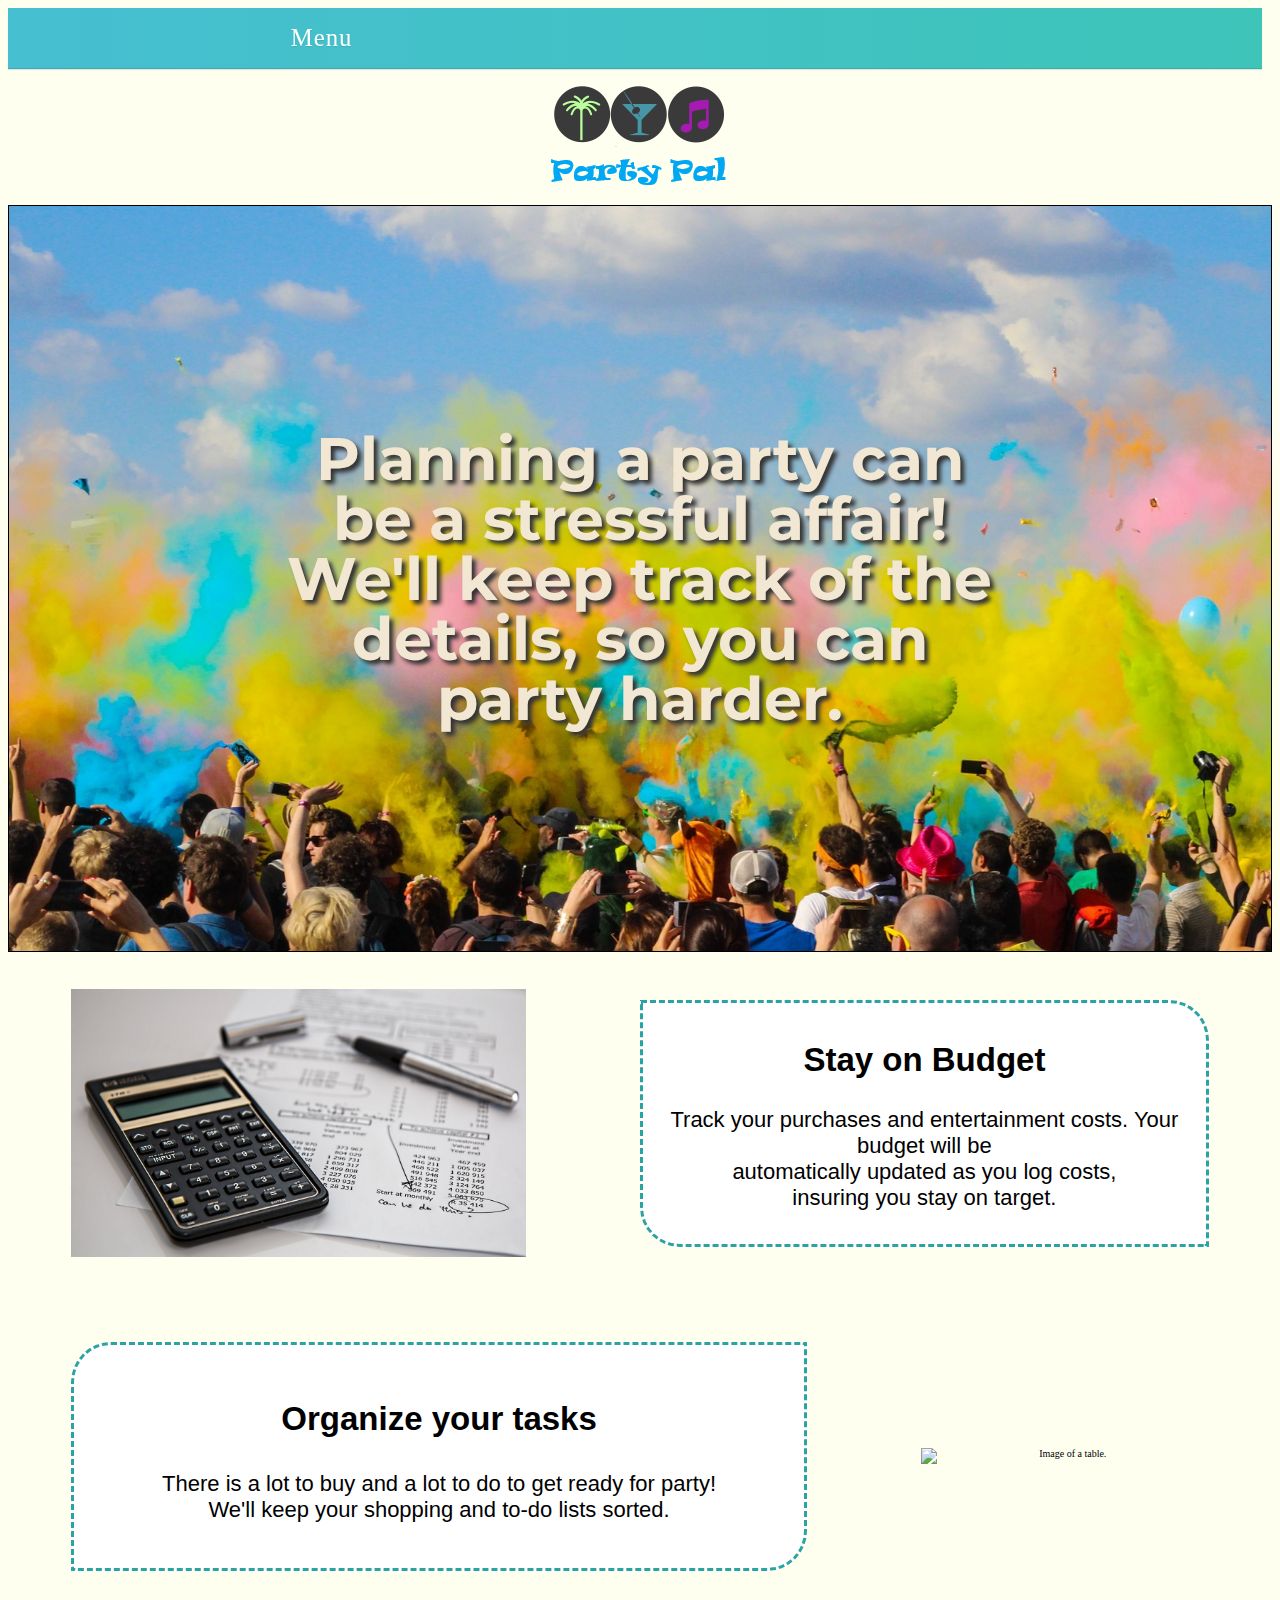
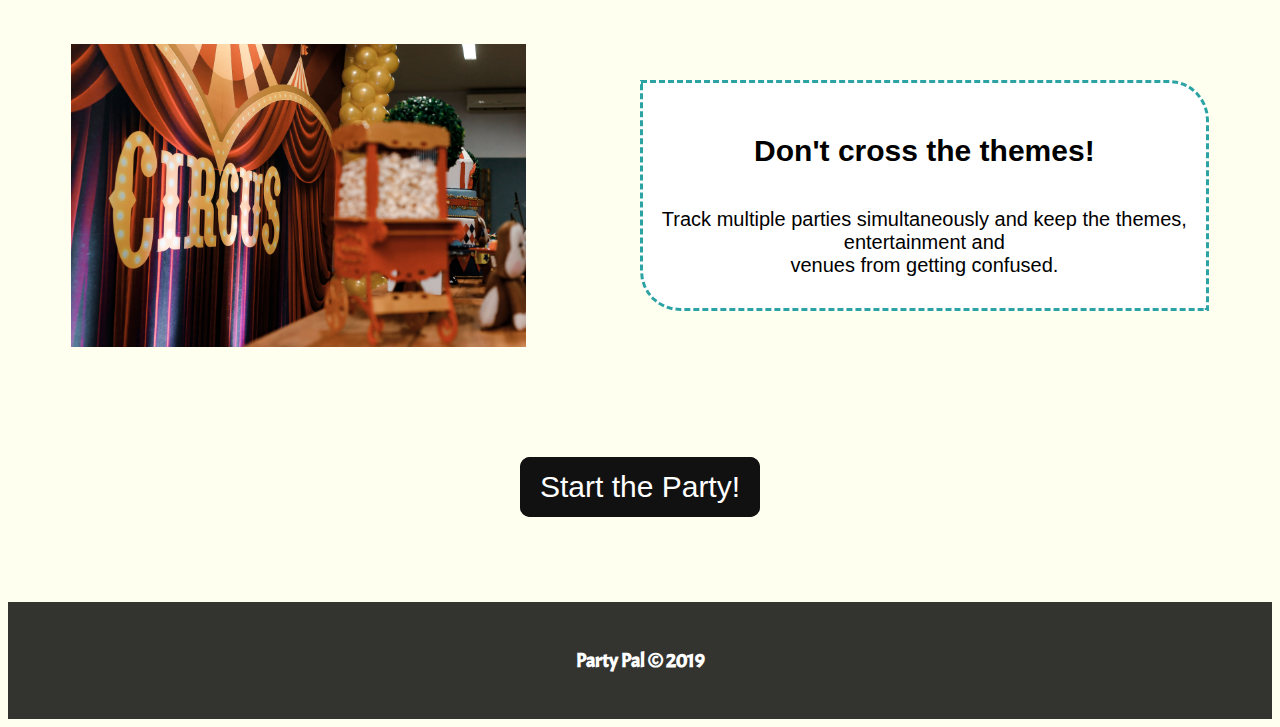
==== commit a8ea659f: "Update index.html" ====
--- a/index.html
+++ b/index.html
@@ -39,7 +39,7 @@
                 </section>
                     <header>
             
-                 <img class="logo" src="img/" alt="Party Pal">
+                 <img class="logo" src="img/f41fc292-77ce-4401-88c2-fd5e1bf2b373_200x200.png" alt="Party Pal">
         
         
                      <section class="hero">
